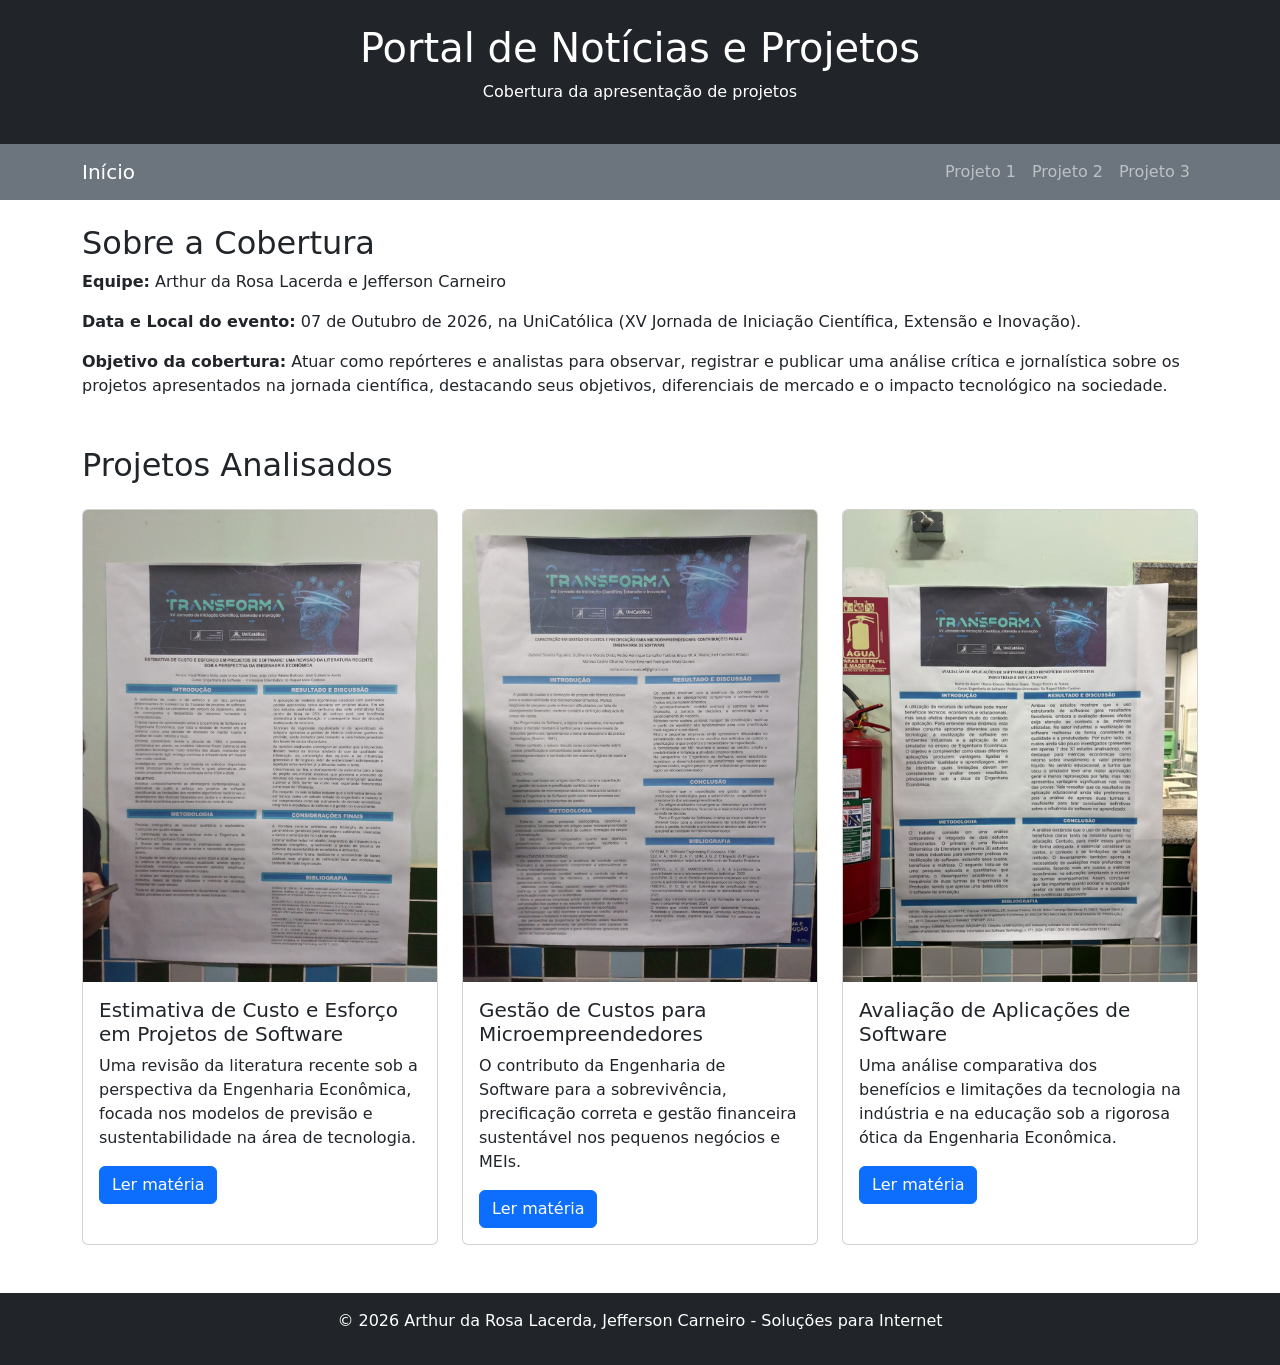
==== index.html @ 2959160c "Add files via upload" ====
<!DOCTYPE html>
<html lang="pt-br">
<head>
    <meta charset="UTF-8">
    <meta name="viewport" content="width=device-width, initial-scale=1">
    <title>Portal de Projetos</title>
    <link href="https://cdn.jsdelivr.net/npm/bootstrap@5.3.8/dist/css/bootstrap.min.css" rel="stylesheet">
    <link href="css/style.css" rel="stylesheet">
</head>
<body>
    <header class="bg-dark text-white p-4 text-center">
        <h1>Portal de Notícias e Projetos</h1>
        <p>Cobertura da apresentação de projetos</p>
    </header>

    <nav class="navbar navbar-expand-md navbar-dark bg-secondary">
        <div class="container">
            <a class="navbar-brand" href="index.html">Início</a>
            <button class="navbar-toggler" type="button" data-bs-toggle="collapse" data-bs-target="#menu">
                <span class="navbar-toggler-icon"></span>
            </button>
            <div class="collapse navbar-collapse" id="menu">
                <ul class="navbar-nav ms-auto">
                    <li class="nav-item"><a class="nav-link" href="projeto1.html">Projeto 1</a></li>
                    <li class="nav-item"><a class="nav-link" href="projeto2.html">Projeto 2</a></li>
                    <li class="nav-item"><a class="nav-link" href="projeto3.html">Projeto 3</a></li>
                </ul>
            </div>
        </div>
    </nav>

    <main class="container mt-4">
        <section class="mb-5">
            <h2>Sobre a Cobertura</h2>
            <p><strong>Equipe:</strong> Arthur da Rosa Lacerda e Jefferson Carneiro</p>
            <p><strong>Data e Local do evento:</strong> 07 de Outubro de 2026, na UniCatólica (XV Jornada de Iniciação Científica, Extensão e Inovação).</p>
            <p><strong>Objetivo da cobertura:</strong> Atuar como repórteres e analistas para observar, registrar e publicar uma análise crítica e jornalística sobre os projetos apresentados na jornada científica, destacando seus objetivos, diferenciais de mercado e o impacto tecnológico na sociedade.</p>
        </section>

        <section>
            <h2 class="mb-4">Projetos Analisados</h2>
            <div class="row g-4">
                <!-- Card Projeto 1 -->
                <div class="col-12 col-md-4">
                    <article class="card h-100">
                        <img src="img/projeto1-capa.jpg" class="card-img-top img-fluid" alt="Pôster do projeto Estimativa de Custo e Esforço em Projetos de Software">
                        <div class="card-body">
                            <h5 class="card-title">Estimativa de Custo e Esforço em Projetos de Software</h5>
                            <p class="card-text">Uma revisão da literatura recente sob a perspectiva da Engenharia Econômica, focada nos modelos de previsão e sustentabilidade na área de tecnologia.</p>
                            <a href="projeto1.html" class="btn btn-primary">Ler matéria</a>
                        </div>
                    </article>
                </div>
                <!-- Card Projeto 2 -->
                <div class="col-12 col-md-4">
                    <article class="card h-100">
                        <img src="img/projeto2-capa.jpg" class="card-img-top img-fluid" alt="Pôster do projeto Capacitação em Gestão de Custos para Microempreendedores">
                        <div class="card-body">
                            <h5 class="card-title">Gestão de Custos para Microempreendedores</h5>
                            <p class="card-text">O contributo da Engenharia de Software para a sobrevivência, precificação correta e gestão financeira sustentável nos pequenos negócios e MEIs.</p>
                            <a href="projeto2.html" class="btn btn-primary">Ler matéria</a>
                        </div>
                    </article>
                </div>
                <!-- Card Projeto 3 -->
                <div class="col-12 col-md-4">
                    <article class="card h-100">
                        <img src="img/projeto3-capa.jpg" class="card-img-top img-fluid" alt="Pôster do projeto Avaliação de Aplicações de Software na Indústria e Educação">
                        <div class="card-body">
                            <h5 class="card-title">Avaliação de Aplicações de Software</h5>
                            <p class="card-text">Uma análise comparativa dos benefícios e limitações da tecnologia na indústria e na educação sob a rigorosa ótica da Engenharia Econômica.</p>
                            <a href="projeto3.html" class="btn btn-primary">Ler matéria</a>
                        </div>
                    </article>
                </div>
            </div>
        </section>
    </main>

    <footer class="bg-dark text-white text-center p-3 mt-5">
        <p>&copy; 2026 Arthur da Rosa Lacerda, Jefferson Carneiro - Soluções para Internet</p>
    </footer>

    <!-- JavaScript do Bootstrap, no fim do body -->
    <script src="https://cdn.jsdelivr.net/npm/bootstrap@5.3.8/dist/js/bootstrap.bundle.min.js"></script>
</body>
</html>
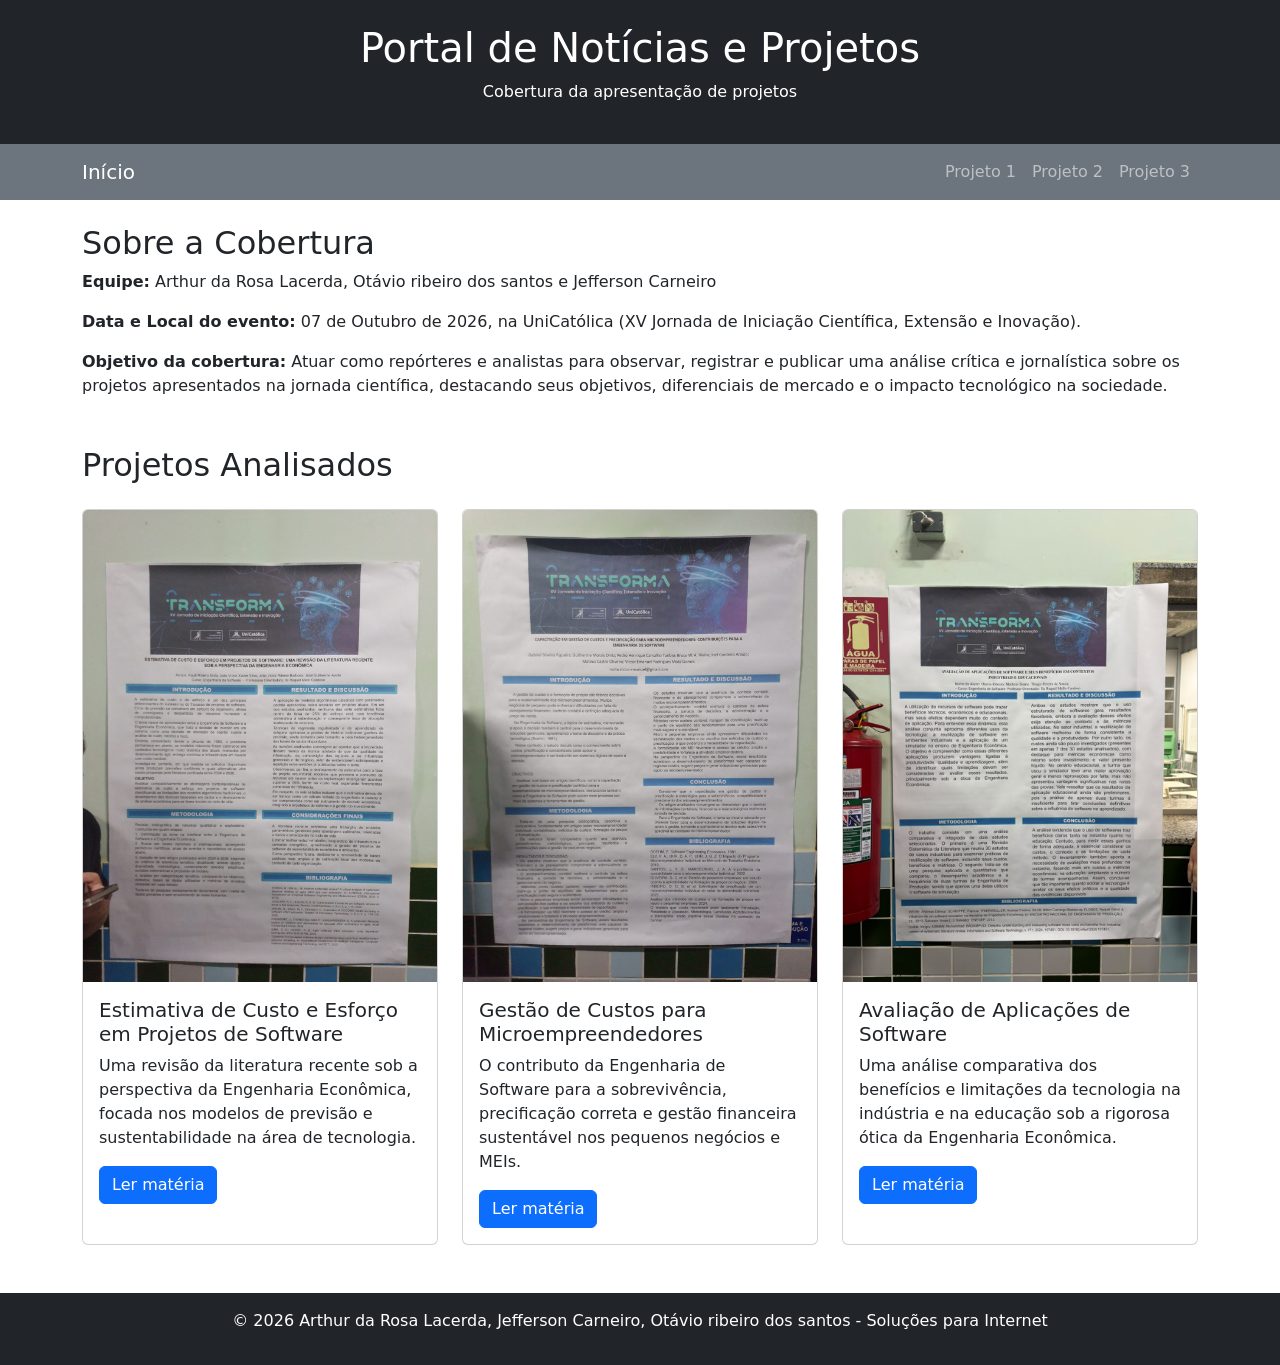
==== commit dd84bb24: "Update team members in index.html" ====
--- a/index.html
+++ b/index.html
@@ -32,7 +32,7 @@
     <main class="container mt-4">
         <section class="mb-5">
             <h2>Sobre a Cobertura</h2>
-            <p><strong>Equipe:</strong> Arthur da Rosa Lacerda e Jefferson Carneiro</p>
+            <p><strong>Equipe:</strong> Arthur da Rosa Lacerda, Otávio ribeiro dos santos e Jefferson Carneiro</p>
             <p><strong>Data e Local do evento:</strong> 07 de Outubro de 2026, na UniCatólica (XV Jornada de Iniciação Científica, Extensão e Inovação).</p>
             <p><strong>Objetivo da cobertura:</strong> Atuar como repórteres e analistas para observar, registrar e publicar uma análise crítica e jornalística sobre os projetos apresentados na jornada científica, destacando seus objetivos, diferenciais de mercado e o impacto tecnológico na sociedade.</p>
         </section>
@@ -78,10 +78,10 @@
     </main>
 
     <footer class="bg-dark text-white text-center p-3 mt-5">
-        <p>&copy; 2026 Arthur da Rosa Lacerda, Jefferson Carneiro - Soluções para Internet</p>
+        <p>&copy; 2026 Arthur da Rosa Lacerda, Jefferson Carneiro, Otávio ribeiro dos santos - Soluções para Internet</p>
     </footer>
 
     <!-- JavaScript do Bootstrap, no fim do body -->
     <script src="https://cdn.jsdelivr.net/npm/bootstrap@5.3.8/dist/js/bootstrap.bundle.min.js"></script>
 </body>
-</html>+</html>
